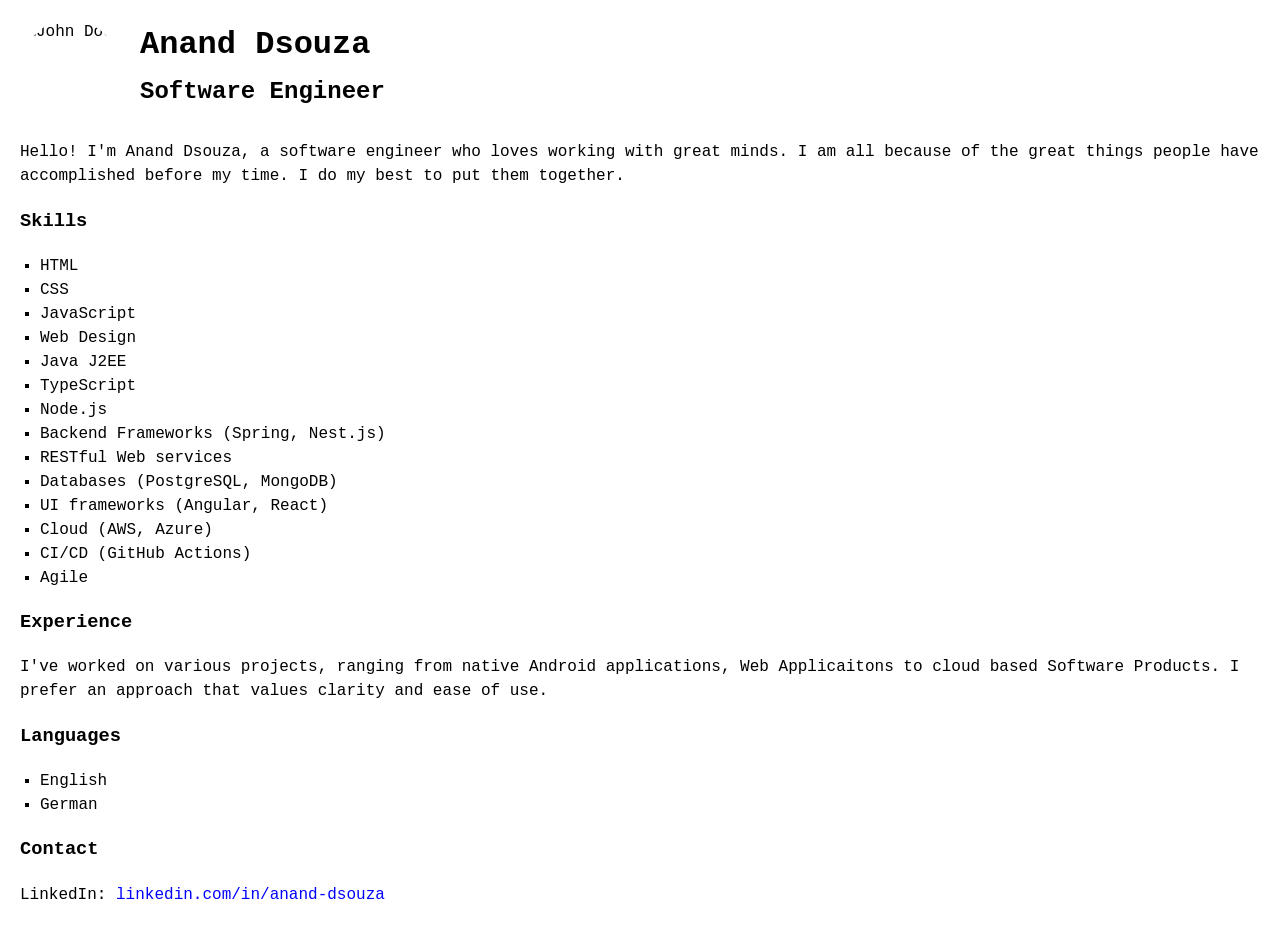
==== index.html @ 77f75694 "Update index.html" ====
<!DOCTYPE html>
<html lang="en">
  <head>
    <meta charset="UTF-8" />
    <meta name="viewport" content="width=device-width, initial-scale=1.0" description="A simple profile website."/>
   
    <title>hello there!</title>
    <style>
      body {
        background-color: #ffffff;
        color: #000000;
        font-family: "Courier New", Courier, monospace;
        margin: 20px;
        line-height: 1.5;
      }
      .profile-header {
        display: flex;
        align-items: center;
        margin-bottom: 20px;
      }
      .profile-header img {
        width: 100px;
        height: 100px;
        border-radius: 50%;
        margin-right: 20px;
      }
      h1 {
        font-size: 2em;
        margin: 0;
      }
      h2 {
        font-size: 1.5em;
        margin-top: 5px;
        margin-bottom: 10px;
      }
      p,
      ul {
        margin-bottom: 15px;
      }
      ul {
        list-style-type: square;
        padding-left: 20px;
      }
      .contact {
        margin-top: 20px;
      }
      a {
        color: blue;
        text-decoration: none;
      }
      a:hover {
        text-decoration: underline;
      }
    </style>
  </head>
  <body>
    <div class="profile-header">
      <img
        src="https://media.licdn.com/dms/image/D5603AQGPqF7806-lSw/profile-displayphoto-shrink_400_400/0/1711314908543?e=1727913600&v=beta&t=YhFKF9_g9K5R5ZuGD3oDAxGrffI8aVir6LQNygs8I7Q"
        alt="John Doe"
      />
      <div>
        <h1>Anand Dsouza</h1>
        <h2>Software Engineer</h2>
      </div>
    </div>
    <p>
      Hello! I'm Anand Dsouza, a software engineer who loves working with great
      minds. I am all because of the great things people have accomplished
      before my time. I do my best to put them together.
    </p>

    <h3>Skills</h3>
    <ul>
      <li>HTML</li>
      <li>CSS</li>
      <li>JavaScript</li>
      <li>Web Design</li>
      <li>Java J2EE</li>
      <li>TypeScript</li>
      <li>Node.js</li>
      <li>Backend Frameworks (Spring, Nest.js)</li>
      <li>RESTful Web services</li>
      <li>Databases (PostgreSQL, MongoDB)</li>
      <li>UI frameworks (Angular, React)</li>
      <li>Cloud (AWS, Azure)</li>
      <li>CI/CD (GitHub Actions)</li>
      <li>Agile</li>
    </ul>

    
    <h3>Experience</h3>
    <p>
      I've worked on various projects, ranging from native Android
      applications, Web Applicaitons to cloud based Software Products. I prefer
      an approach that values clarity and ease of use.
    </p>

    <h3>Languages</h3>
    <ul>
      <li>English</li>
      <li>German</li>
    </ul>

    <h3>Contact</h3>
    <div class="contact">
      <p>
        LinkedIn:
        <a href="https://www.linkedin.com/in/anand-dsouza"
          >linkedin.com/in/anand-dsouza</a
        >
      </p>
    </div>
  </body>
</html>
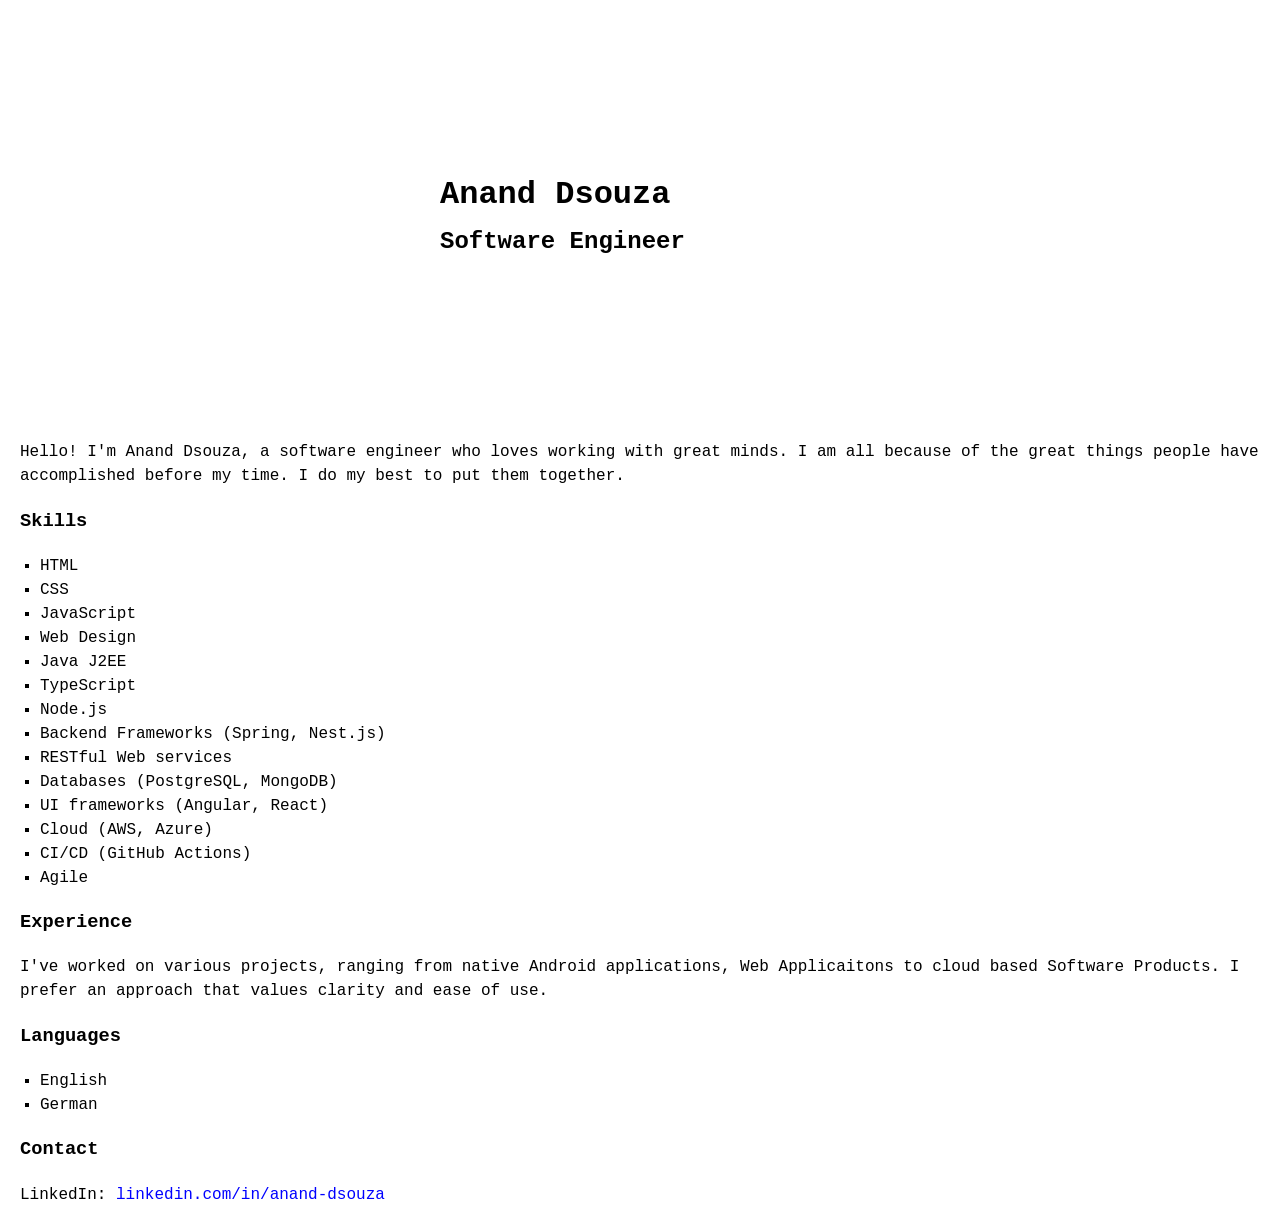
==== commit 67ccf67f: "Update index.html" ====
--- a/index.html
+++ b/index.html
@@ -3,6 +3,7 @@
   <head>
     <meta charset="UTF-8" />
     <meta name="viewport" content="width=device-width, initial-scale=1.0" description="A simple profile website."/>
+     <meta name="description" content="width=device-width, initial-scale=1.0" description="A simple profile website."/>
    
     <title>hello there!</title>
     <style>
@@ -19,8 +20,8 @@
         margin-bottom: 20px;
       }
       .profile-header img {
-        width: 100px;
-        height: 100px;
+        width: 400px;
+        height: 400px;
         border-radius: 50%;
         margin-right: 20px;
       }
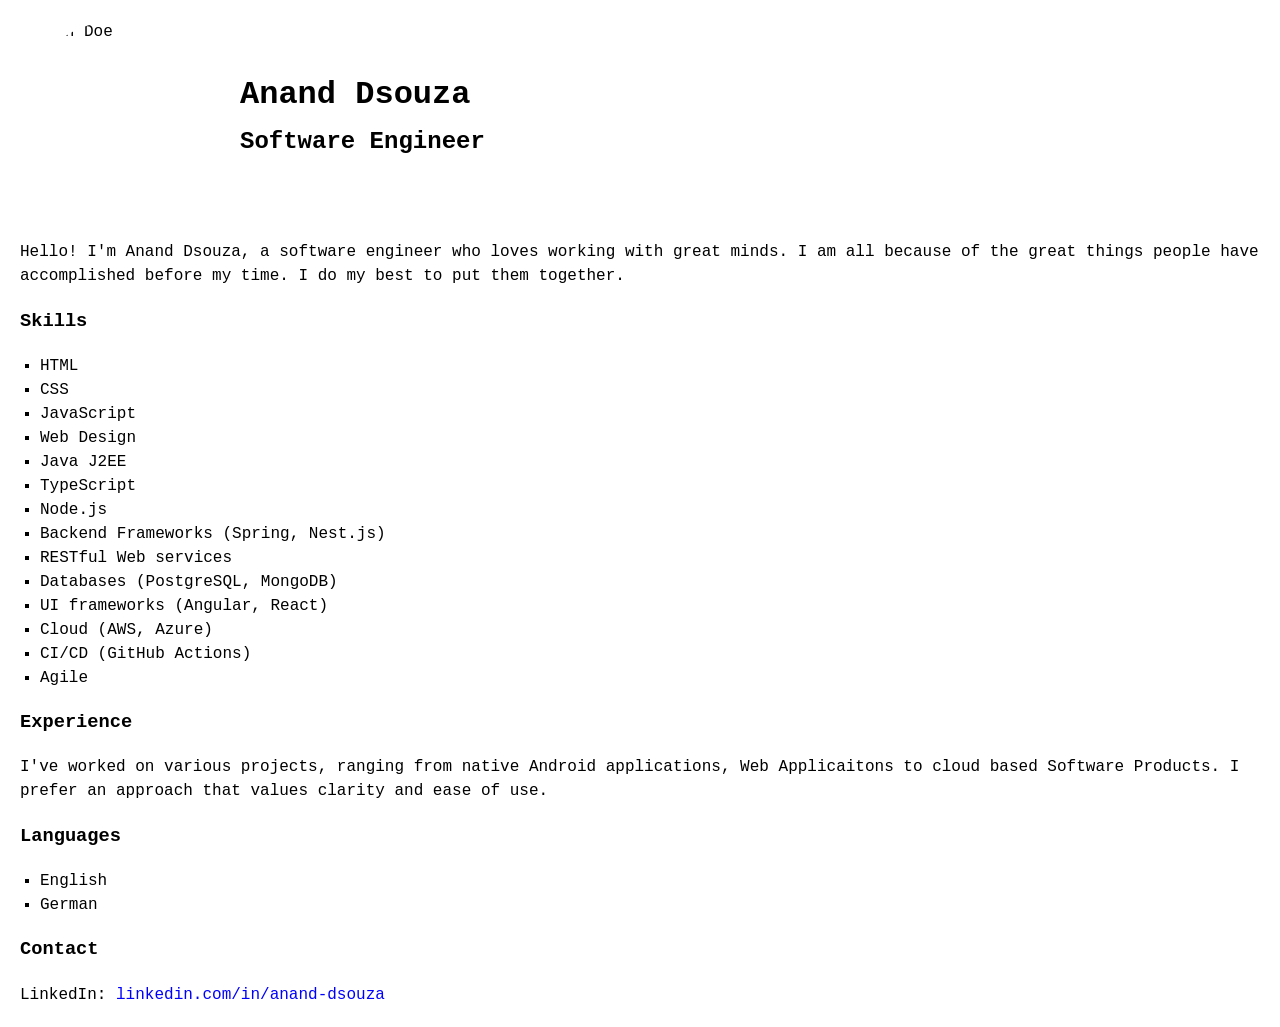
==== commit 68899361: "Update index.html" ====
--- a/index.html
+++ b/index.html
@@ -20,8 +20,8 @@
         margin-bottom: 20px;
       }
       .profile-header img {
-        width: 400px;
-        height: 400px;
+        width: 200px;
+        height: 200px;
         border-radius: 50%;
         margin-right: 20px;
       }
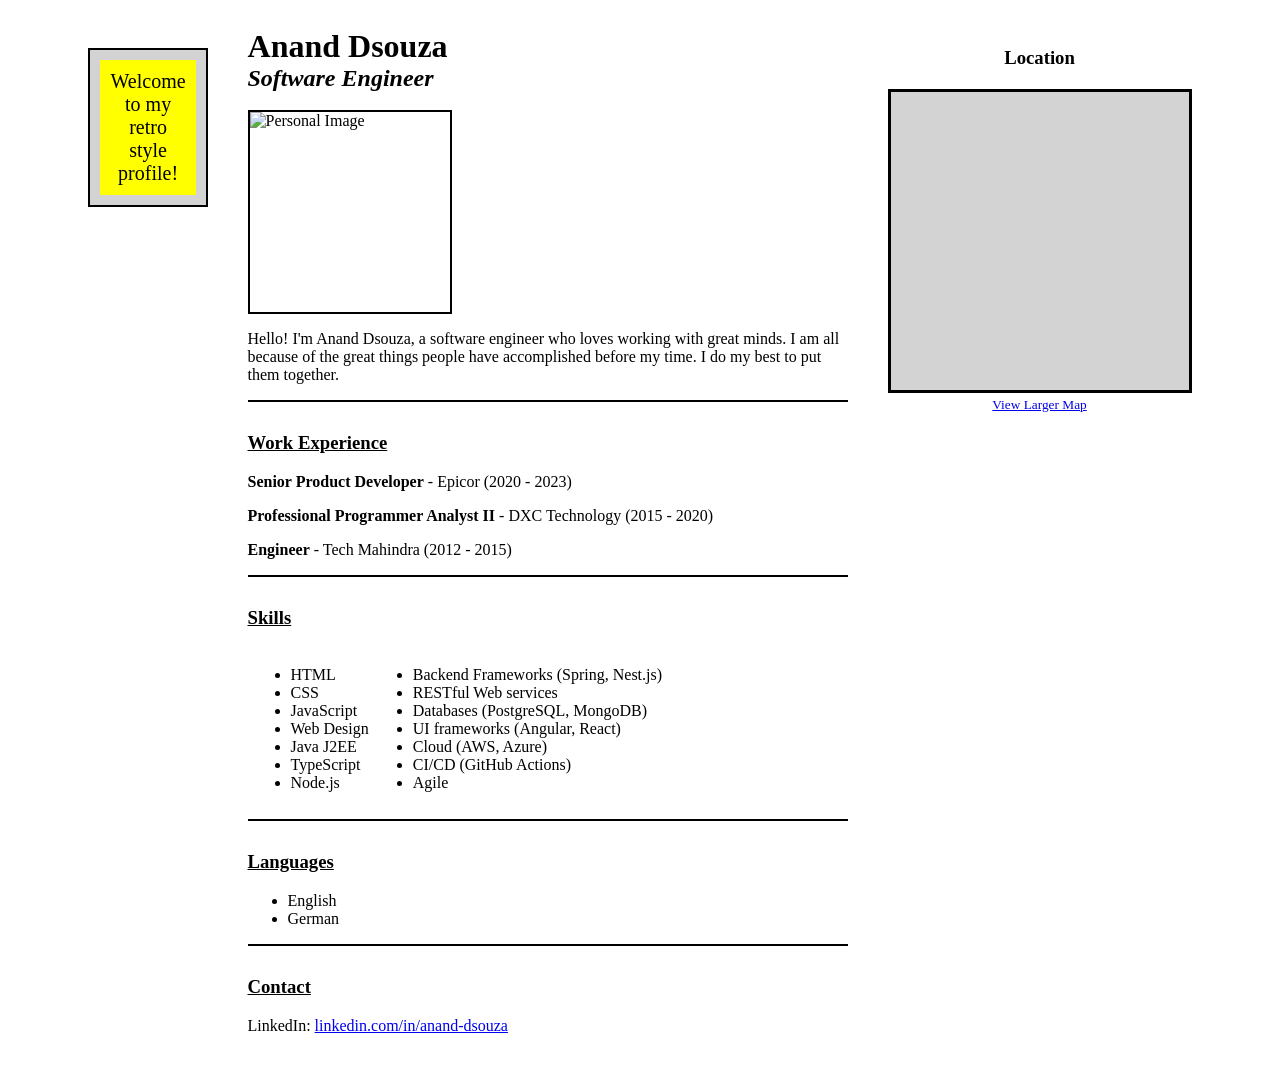
==== commit 47136629: "Create index.html" ====
--- a/index.html
+++ b/index.html
@@ -1,116 +1,203 @@
 <!DOCTYPE html>
-<html lang="en">
+<html>
   <head>
-    <meta charset="UTF-8" />
-    <meta name="viewport" content="width=device-width, initial-scale=1.0" description="A simple profile website."/>
-     <meta name="description" content="width=device-width, initial-scale=1.0" description="A simple profile website."/>
-   
-    <title>hello there!</title>
+    <title>Hi there!</title>
     <style>
       body {
-        background-color: #ffffff;
-        color: #000000;
-        font-family: "Courier New", Courier, monospace;
-        margin: 20px;
-        line-height: 1.5;
-      }
-      .profile-header {
-        display: flex;
-        align-items: center;
-        margin-bottom: 20px;
-      }
-      .profile-header img {
+        font-family: "Times New Roman", Times, serif;
+        background-color: white;
+        color: black;
+        text-align: center;
+      }
+      .container {
+        display: table;
+        margin: 0 auto;
+        width: 80%;
+      }
+      .column {
+        display: table-cell;
+        vertical-align: top;
+        padding: 20px;
+      }
+      .image-holder {
         width: 200px;
         height: 200px;
-        border-radius: 50%;
-        margin-right: 20px;
-      }
-      h1 {
-        font-size: 2em;
+        border: 2px solid black;
+        /* margin: 20px auto; */
+      }
+      .content {
+        width: 600px;
+        margin: 0 auto;
+        text-align: left;
+      }
+      .section {
+        margin-top: 30px;
+      }
+      h1,
+      h2 {
         margin: 0;
       }
-      h2 {
-        font-size: 1.5em;
-        margin-top: 5px;
-        margin-bottom: 10px;
-      }
-      p,
-      ul {
-        margin-bottom: 15px;
-      }
-      ul {
-        list-style-type: square;
-        padding-left: 20px;
-      }
-      .contact {
-        margin-top: 20px;
-      }
-      a {
-        color: blue;
-        text-decoration: none;
-      }
-      a:hover {
-        text-decoration: underline;
+      hr {
+        border: 1px solid black;
+        /* width: 80%; */
+      }
+      .map {
+        width: 300px;
+        height: 300px;
+        border: 2px solid black;
+        background-color: lightgrey;
+        margin: 20px auto;
+      }
+
+      .flashing-container {
+        width: 80%;
+        margin: 20px auto;
+        padding: 10px;
+        border: 2px solid black;
+        background-color: lightgray;
+        font-size: 20px;
+        text-align: center;
+      }
+      .flashing-text {
+        display: inline-block;
+        padding: 10px;
+        background-color: yellow;
+        color: black;
+        animation: flash 1s step-start infinite;
+      }
+      @keyframes flash {
+        0% {
+          background-color: yellow;
+          color: black;
+        }
+        50% {
+          background-color: transparent;
+          color: black;
+        }
+        100% {
+          background-color: yellow;
+          color: black;
+        }
       }
     </style>
   </head>
   <body>
-    <div class="profile-header">
-      <img
-        src="https://media.licdn.com/dms/image/D5603AQGPqF7806-lSw/profile-displayphoto-shrink_400_400/0/1711314908543?e=1727913600&v=beta&t=YhFKF9_g9K5R5ZuGD3oDAxGrffI8aVir6LQNygs8I7Q"
-        alt="John Doe"
-      />
-      <div>
-        <h1>Anand Dsouza</h1>
-        <h2>Software Engineer</h2>
+    <div class="container">
+      <div class="column">
+        <div class="flashing-container">
+          <div id="flashingText" class="flashing-text">
+            Welcome to my retro style profile!
+          </div>
+        </div>
       </div>
-    </div>
-    <p>
-      Hello! I'm Anand Dsouza, a software engineer who loves working with great
-      minds. I am all because of the great things people have accomplished
-      before my time. I do my best to put them together.
-    </p>
+      <div class="column">
+        <div class="content">
+          <h1>Anand Dsouza</h1>
+          <h2><em>Software Engineer</em></h2>
+          <br />
+          <div class="image-holder">
+            <!-- Placeholder for the image -->
+            <img
+              src="https://media.licdn.com/dms/image/D5603AQGPqF7806-lSw/profile-displayphoto-shrink_400_400/0/1711314908543?e=1727913600&amp;v=beta&amp;t=YhFKF9_g9K5R5ZuGD3oDAxGrffI8aVir6LQNygs8I7Q"
+              alt="Personal Image"
+              width="200"
+              height="200"
+            />
+          </div>
+          <p>
+            Hello! I'm Anand Dsouza, a software engineer who loves working with
+            great minds. I am all because of the great things people have
+            accomplished before my time. I do my best to put them together.
+          </p>
+          <hr />
+          <div class="section">
+            <h3><u>Work Experience</u></h3>
+            <p>
+              <strong>Senior Product Developer</strong> - Epicor (2020 - 2023)
+            </p>
+            <p>
+              <strong>Professional Programmer Analyst II</strong> - DXC
+              Technology (2015 - 2020)
+            </p>
+            <p><strong>Engineer</strong> - Tech Mahindra (2012 - 2015)</p>
+          </div>
+          <hr />
+          <div class="section">
+            <h3><u>Skills</u></h3>
+            <table>
+              <tr>
+                <td>
+                  <ul>
+                    <li>HTML</li>
+                    <li>CSS</li>
+                    <li>JavaScript</li>
+                    <li>Web Design</li>
+                    <li>Java J2EE</li>
+                    <li>TypeScript</li>
+                    <li>Node.js</li>
+                  </ul>
+                </td>
+                <td>
+                  <ul>
+                    <li>Backend Frameworks (Spring, Nest.js)</li>
+                    <li>RESTful Web services</li>
+                    <li>Databases (PostgreSQL, MongoDB)</li>
+                    <li>UI frameworks (Angular, React)</li>
+                    <li>Cloud (AWS, Azure)</li>
+                    <li>CI/CD (GitHub Actions)</li>
+                    <li>Agile</li>
+                  </ul>
+                </td>
+              </tr>
+            </table>
+          </div>
+          <hr />
 
-    <h3>Skills</h3>
-    <ul>
-      <li>HTML</li>
-      <li>CSS</li>
-      <li>JavaScript</li>
-      <li>Web Design</li>
-      <li>Java J2EE</li>
-      <li>TypeScript</li>
-      <li>Node.js</li>
-      <li>Backend Frameworks (Spring, Nest.js)</li>
-      <li>RESTful Web services</li>
-      <li>Databases (PostgreSQL, MongoDB)</li>
-      <li>UI frameworks (Angular, React)</li>
-      <li>Cloud (AWS, Azure)</li>
-      <li>CI/CD (GitHub Actions)</li>
-      <li>Agile</li>
-    </ul>
+          <div class="section">
+            <h3><u>Languages</u></h3>
+            <ul>
+              <li>English</li>
+              <li>German</li>
+            </ul>
+          </div>
+          <hr />
+          <div class="section">
+            <h3><u>Contact</u></h3>
+            <p>
+              LinkedIn:
+              <a href="https://www.linkedin.com/in/anand-dsouza"
+                >linkedin.com/in/anand-dsouza</a
+              >
+            </p>
+          </div>
+        </div>
+      </div>
+      <div class="column">
+        <h3>Location</h3>
+        <div class="map">
+          <!-- <iframe
+            src="https://www.google.com/maps/embed?pb=!1m18!1m12!1m3!1d248849.56659729555!2d77.46612869402408!3d12.954280232539016!2m3!1f0!2f0!3f0!3m2!1i1024!2i768!4f13.1!3m3!1m2!1s0x3bae1670c9b44e6d%3A0xf8dfc3e8517e4fe0!2sBengaluru%2C%20Karnataka!5e0!3m2!1sen!2sin!4v1722844489167!5m2!1sen!2sin"
+            width="300"
+            height="300"
+            style="border: 0"
+            allowfullscreen=""
+            loading="lazy"
+            referrerpolicy="no-referrer-when-downgrade"
+          ></iframe> -->
 
-    
-    <h3>Experience</h3>
-    <p>
-      I've worked on various projects, ranging from native Android
-      applications, Web Applicaitons to cloud based Software Products. I prefer
-      an approach that values clarity and ease of use.
-    </p>
-
-    <h3>Languages</h3>
-    <ul>
-      <li>English</li>
-      <li>German</li>
-    </ul>
-
-    <h3>Contact</h3>
-    <div class="contact">
-      <p>
-        LinkedIn:
-        <a href="https://www.linkedin.com/in/anand-dsouza"
-          >linkedin.com/in/anand-dsouza</a
-        >
-      </p>
+          <iframe
+            width="298"
+            height="298"
+            src="https://www.openstreetmap.org/export/embed.html?bbox=77.22496032714845%2C12.71804683823392%2C77.84843444824219%2C13.258659814691377&amp;layer=mapnik"
+            style="border: 1px solid black"
+          ></iframe
+          ><br /><small
+            ><a href="https://www.openstreetmap.org/#map=11/12.9885/77.5367"
+              >View Larger Map</a
+            ></small
+          >
+        </div>
+      </div>
     </div>
   </body>
 </html>
